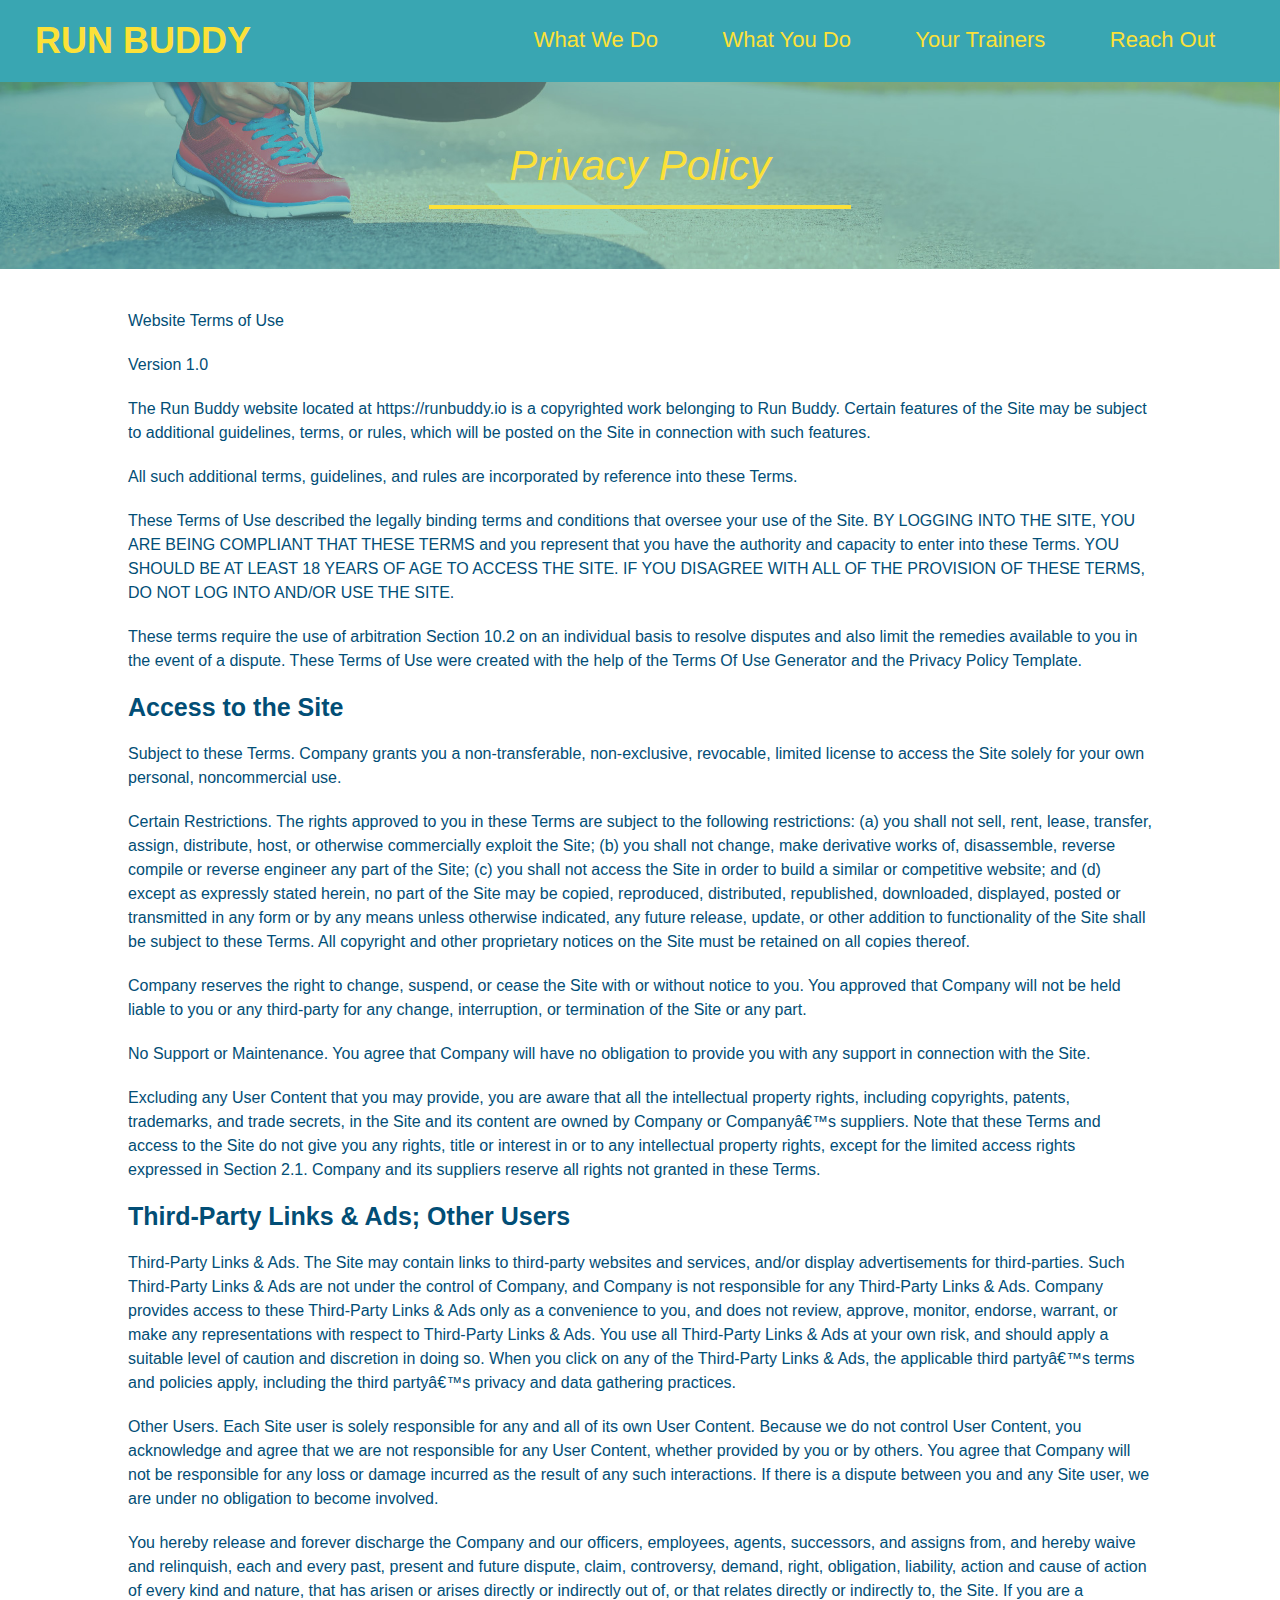
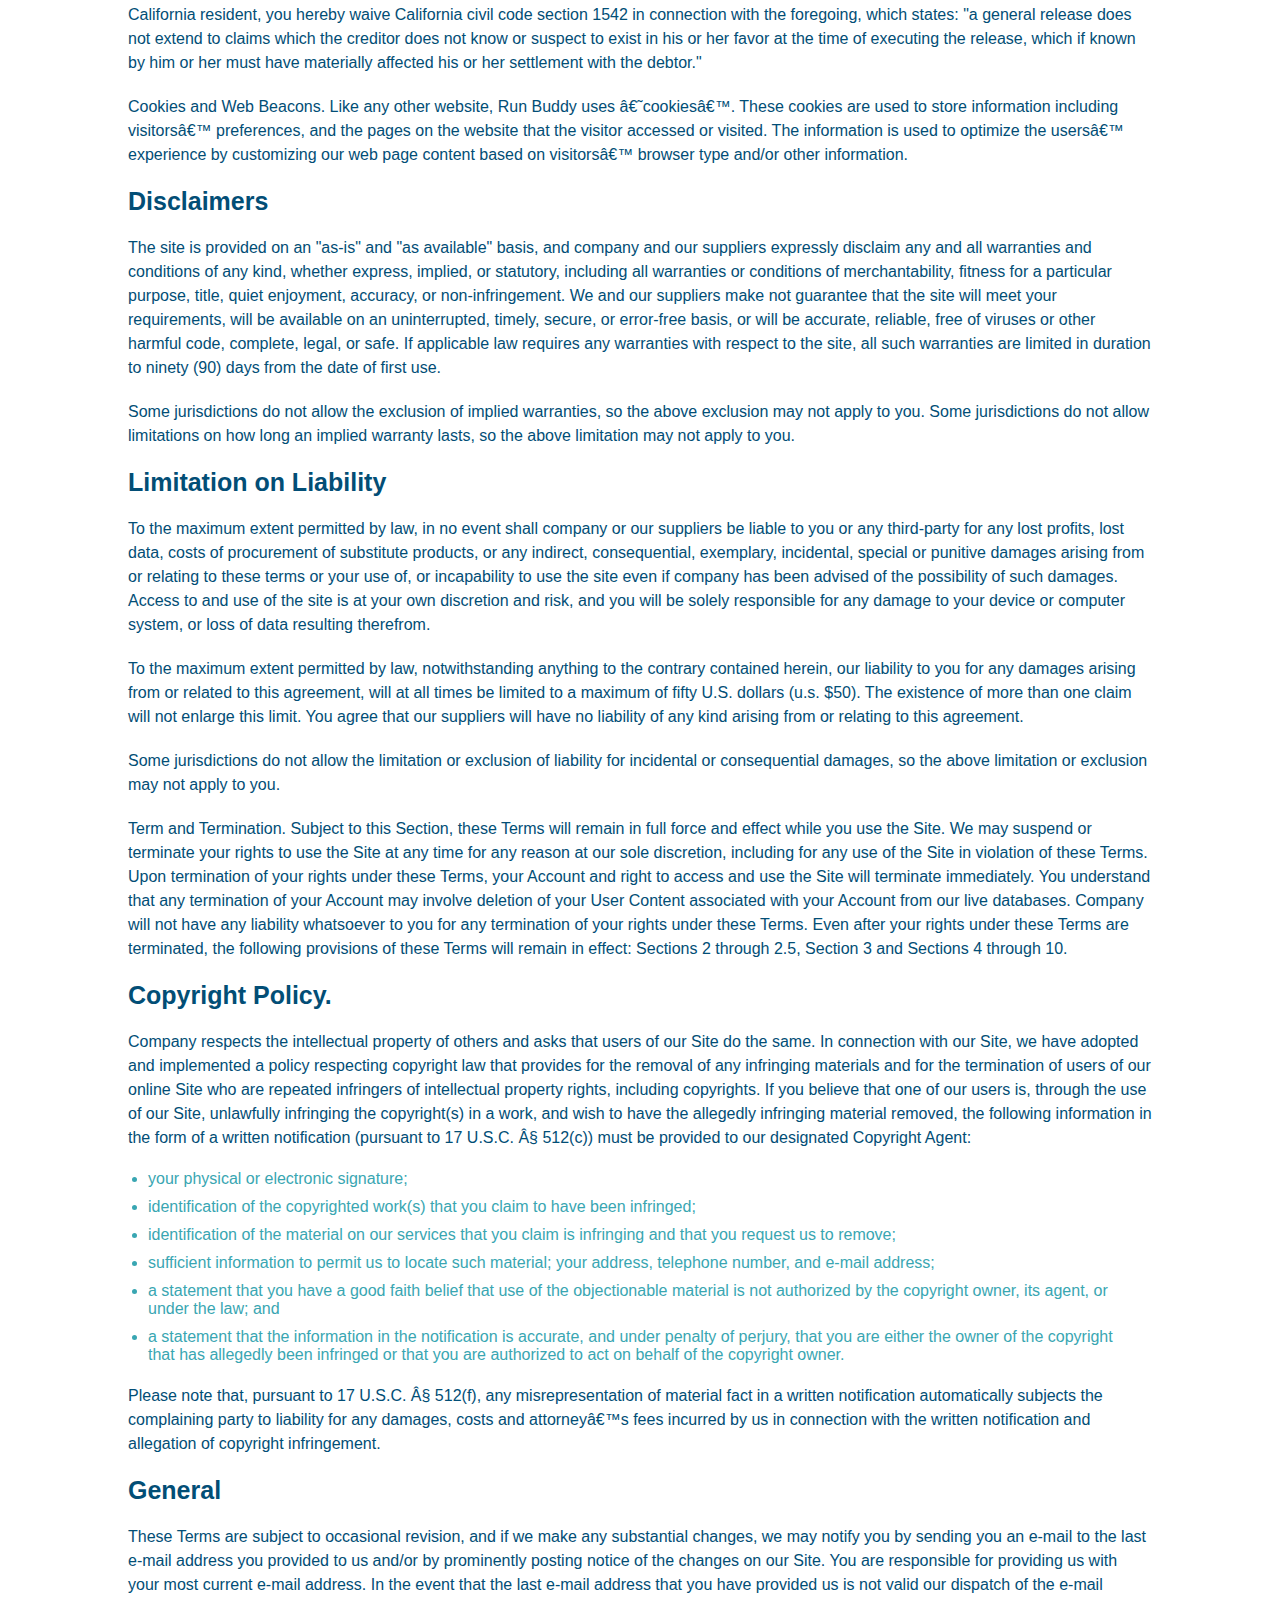
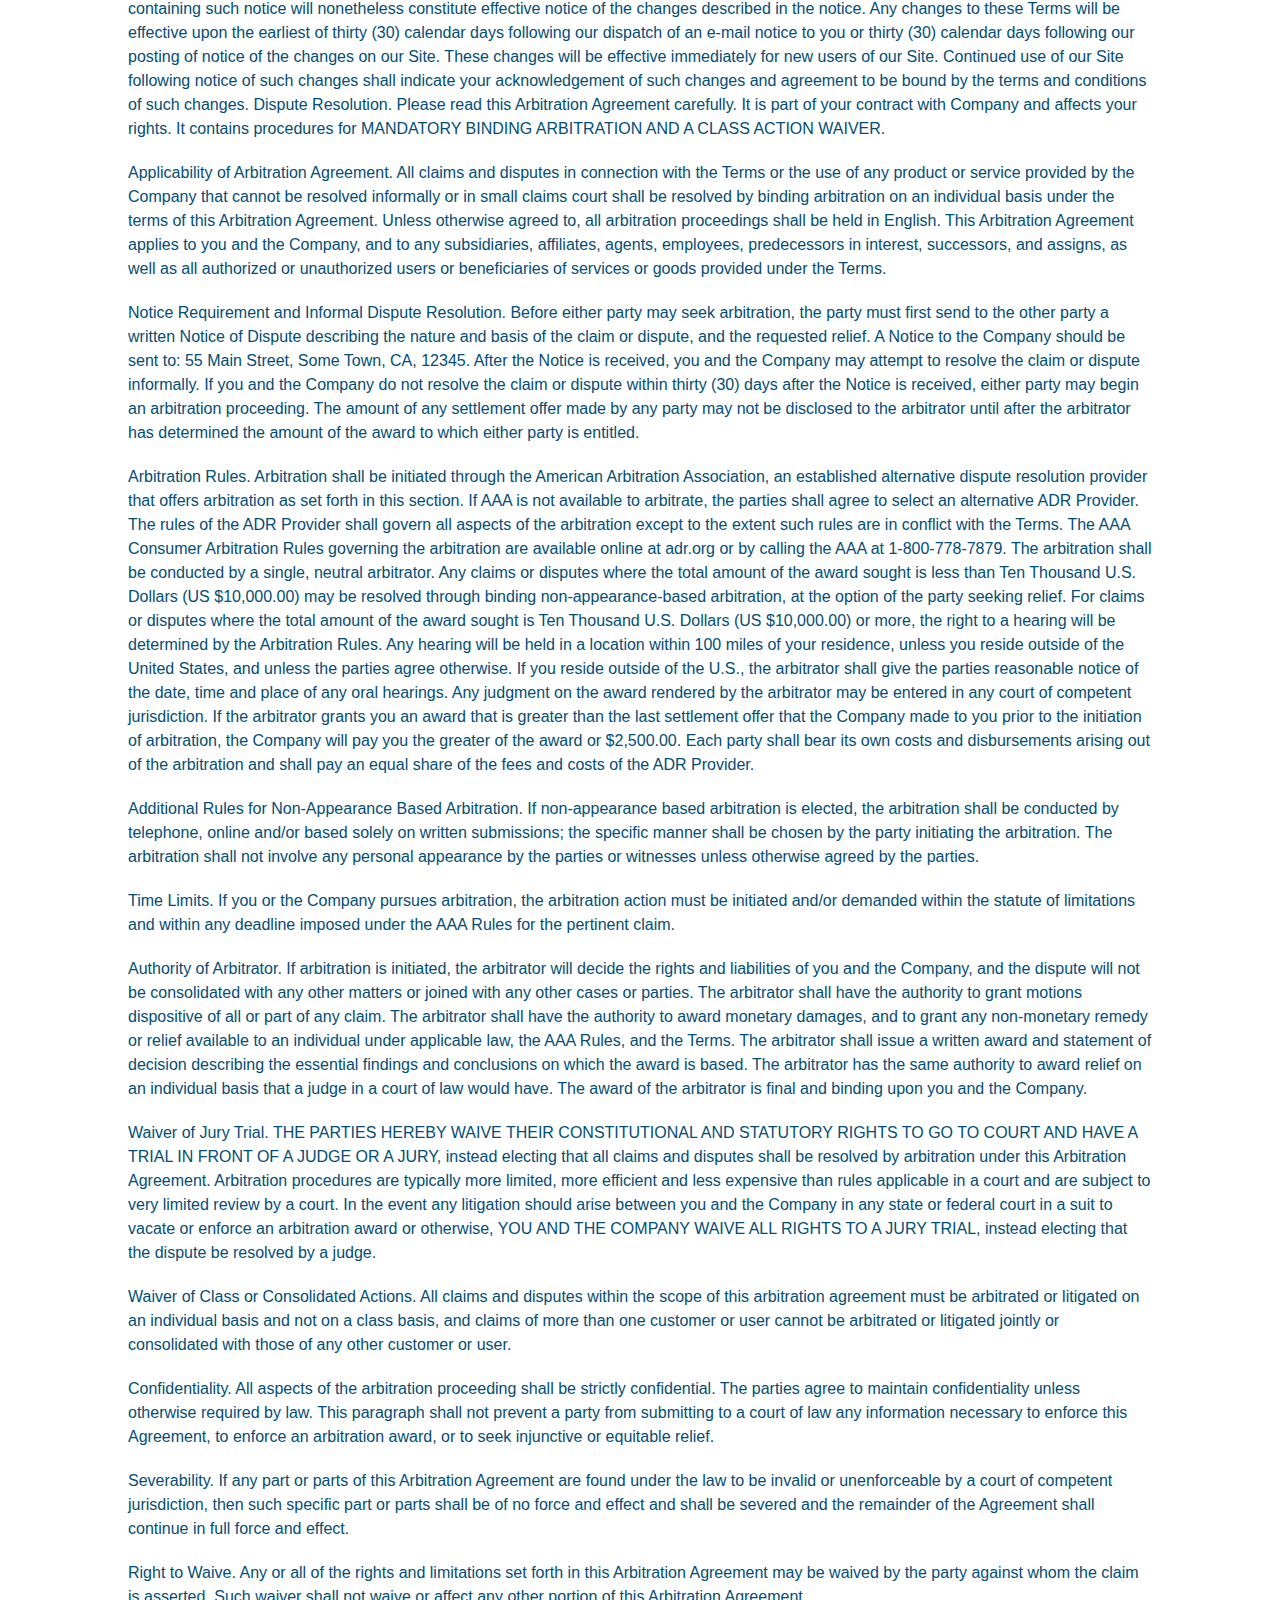
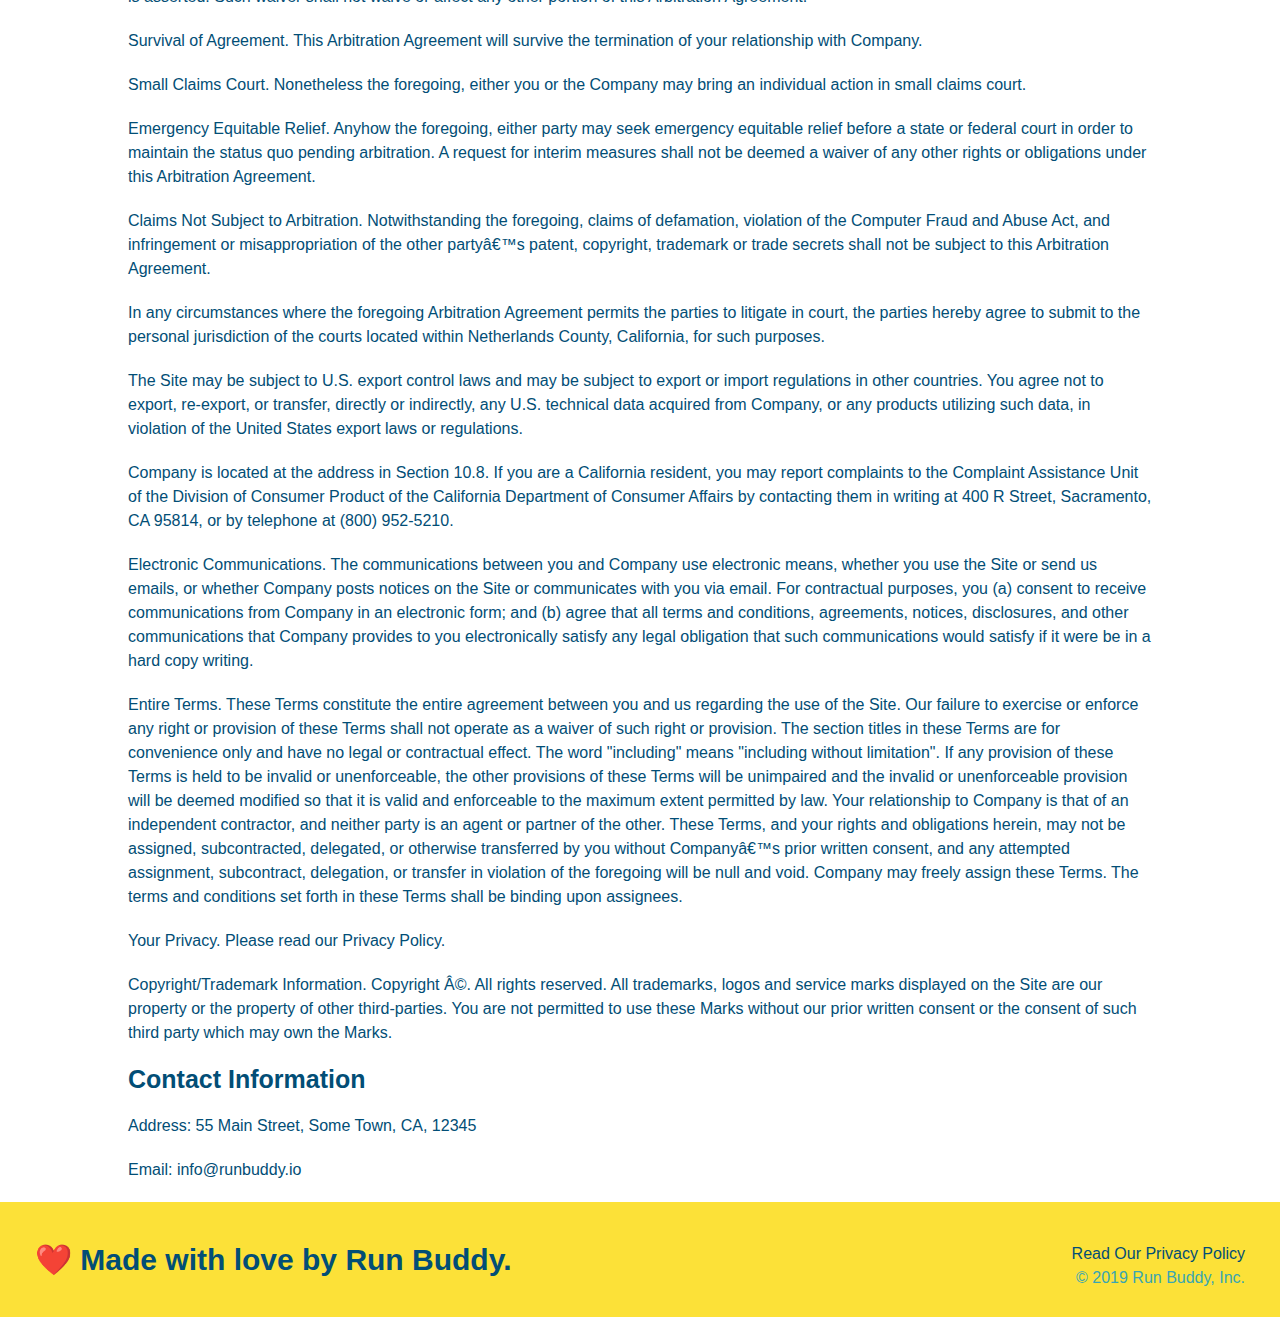
==== privacy-policy.html @ 3fa1c4a3 "added privacy policy page" ====
<!DOCTYPE html>
<html lang="en">
    <head>
        <meta charset="UTF-8"/>
        <title>Privacy Policy - Run Buddy</title>
        <link rel="stylesheet" href="./assets/css/style.css"/>
        <link rel="stylesheet" href="./assets/css/secondary-styles.css"/>
    </head>
    <body>
        <header>
            <h1>
                <a href="/">RUN BUDDY</a>
            </h1>
            <nav>
                <ul>
                    <li>
                        <a href="/.index.html#what-we-do">What We Do</a>
                    </li>
                    <li>
                        <a href="/.index.html#what-you-do">What You Do</a>
                    </li>
                    <li>
                        <a href="/.index.html#your-trainers">Your Trainers</a>
                    </li>
                    <li>
                        <a href="/.index.html#reach-out">Reach Out</a>
                    </li>
                </ul>
            </nav>
        </header>
        <section class="hero">
            <h2 class="page-title">
                Privacy Policy
            </h2>
        </section>
        <article class="secondary-content">
            <p>
                Website Terms of Use
              </p>
        
              <p>
                Version 1.0
              </p>
        
              <p>
                The Run Buddy website located at https://runbuddy.io is a copyrighted work belonging to Run Buddy. Certain
                features of the Site may be subject to additional guidelines, terms, or rules, which will be posted on the Site
                in connection with such features.
              </p>
        
              <p>
                All such additional terms, guidelines, and rules are incorporated by reference into these Terms.
              </p>
        
              <p>
                These Terms of Use described the legally binding terms and conditions that oversee your use of the Site. BY
                LOGGING INTO THE SITE, YOU ARE BEING COMPLIANT THAT THESE TERMS and you represent that you have the authority
                and capacity to enter into these Terms. YOU SHOULD BE AT LEAST 18 YEARS OF AGE TO ACCESS THE SITE. IF YOU
                DISAGREE WITH ALL OF THE PROVISION OF THESE TERMS, DO NOT LOG INTO AND/OR USE THE SITE.
              </p>
        
              <p>
                These terms require the use of arbitration Section 10.2 on an individual basis to resolve disputes and also
                limit the remedies available to you in the event of a dispute. These Terms of Use were created with the help of
                the Terms Of Use Generator and the Privacy Policy Template.
              </p>
        
              <h3>
                Access to the Site
              </h3>
        
              <p>
                Subject to these Terms. Company grants you a non-transferable, non-exclusive, revocable, limited license to
                access the Site solely for your own personal, noncommercial use.
              </p>
        
              <p>
                Certain Restrictions. The rights approved to you in these Terms are subject to the following restrictions: (a)
                you shall not sell, rent, lease, transfer, assign, distribute, host, or otherwise commercially exploit the Site;
                (b) you shall not change, make derivative works of, disassemble, reverse compile or reverse engineer any part of
                the Site; (c) you shall not access the Site in order to build a similar or competitive website; and (d) except
                as expressly stated herein, no part of the Site may be copied, reproduced, distributed, republished, downloaded,
                displayed, posted or transmitted in any form or by any means unless otherwise indicated, any future release,
                update, or other addition to functionality of the Site shall be subject to these Terms. All copyright and other
                proprietary notices on the Site must be retained on all copies thereof.
              </p>
        
              <p>
                Company reserves the right to change, suspend, or cease the Site with or without notice to you. You approved
                that Company will not be held liable to you or any third-party for any change, interruption, or termination of
                the Site or any part.
              </p>
        
              <p>
                No Support or Maintenance. You agree that Company will have no obligation to provide you with any support in
                connection with the Site.
              </p>
        
              <p>
                Excluding any User Content that you may provide, you are aware that all the intellectual property rights,
                including copyrights, patents, trademarks, and trade secrets, in the Site and its content are owned by Company
                or Companyâ€™s suppliers. Note that these Terms and access to the Site do not give you any rights, title or
                interest in or to any intellectual property rights, except for the limited access rights expressed in Section
                2.1. Company and its suppliers reserve all rights not granted in these Terms.
              </p>
        
              <h3>
                Third-Party Links & Ads; Other Users
              </h3>
        
              <p>
                Third-Party Links & Ads. The Site may contain links to third-party websites and services, and/or display
                advertisements for third-parties. Such Third-Party Links & Ads are not under the control of Company, and Company
                is not responsible for any Third-Party Links & Ads. Company provides access to these Third-Party Links & Ads
                only as a convenience to you, and does not review, approve, monitor, endorse, warrant, or make any
                representations with respect to Third-Party Links & Ads. You use all Third-Party Links & Ads at your own risk,
                and should apply a suitable level of caution and discretion in doing so. When you click on any of the
                Third-Party Links & Ads, the applicable third partyâ€™s terms and policies apply, including the third partyâ€™s
                privacy and data gathering practices.
              </p>
        
              <p>
                Other Users. Each Site user is solely responsible for any and all of its own User Content. Because we do not
                control User Content, you acknowledge and agree that we are not responsible for any User Content, whether
                provided by you or by others. You agree that Company will not be responsible for any loss or damage incurred as
                the result of any such interactions. If there is a dispute between you and any Site user, we are under no
                obligation to become involved.
              </p>
        
              <p>
                You hereby release and forever discharge the Company and our officers, employees, agents, successors, and
                assigns from, and hereby waive and relinquish, each and every past, present and future dispute, claim,
                controversy, demand, right, obligation, liability, action and cause of action of every kind and nature, that has
                arisen or arises directly or indirectly out of, or that relates directly or indirectly to, the Site. If you are
                a California resident, you hereby waive California civil code section 1542 in connection with the foregoing,
                which states: "a general release does not extend to claims which the creditor does not know or suspect to exist
                in his or her favor at the time of executing the release, which if known by him or her must have materially
                affected his or her settlement with the debtor."
              </p>
        
              <p>
                Cookies and Web Beacons. Like any other website, Run Buddy uses â€˜cookiesâ€™. These cookies are used to store
                information including visitorsâ€™ preferences, and the pages on the website that the visitor accessed or visited.
                The information is used to optimize the usersâ€™ experience by customizing our web page content based on visitorsâ€™
                browser type and/or other information.
              </p>
        
              <h3>
                Disclaimers
              </h3>
        
              <p>
                The site is provided on an "as-is" and "as available" basis, and company and our suppliers expressly disclaim
                any and all warranties and conditions of any kind, whether express, implied, or statutory, including all
                warranties or conditions of merchantability, fitness for a particular purpose, title, quiet enjoyment, accuracy,
                or non-infringement. We and our suppliers make not guarantee that the site will meet your requirements, will be
                available on an uninterrupted, timely, secure, or error-free basis, or will be accurate, reliable, free of
                viruses or other harmful code, complete, legal, or safe. If applicable law requires any warranties with respect
                to the site, all such warranties are limited in duration to ninety (90) days from the date of first use.
              </p>
        
              <p>
                Some jurisdictions do not allow the exclusion of implied warranties, so the above exclusion may not apply to
                you. Some jurisdictions do not allow limitations on how long an implied warranty lasts, so the above limitation
                may not apply to you.
              </p>
        
              <h3>
                Limitation on Liability
              </h3>
        
              <p>
                To the maximum extent permitted by law, in no event shall company or our suppliers be liable to you or any
                third-party for any lost profits, lost data, costs of procurement of substitute products, or any indirect,
                consequential, exemplary, incidental, special or punitive damages arising from or relating to these terms or
                your use of, or incapability to use the site even if company has been advised of the possibility of such
                damages. Access to and use of the site is at your own discretion and risk, and you will be solely responsible
                for any damage to your device or computer system, or loss of data resulting therefrom.
              </p>
        
              <p>
                To the maximum extent permitted by law, notwithstanding anything to the contrary contained herein, our liability
                to you for any damages arising from or related to this agreement, will at all times be limited to a maximum of
                fifty U.S. dollars (u.s. $50). The existence of more than one claim will not enlarge this limit. You agree that
                our suppliers will have no liability of any kind arising from or relating to this agreement.
              </p>
        
              <p>
                Some jurisdictions do not allow the limitation or exclusion of liability for incidental or consequential
                damages, so the above limitation or exclusion may not apply to you.
              </p>
        
              <p>
                Term and Termination. Subject to this Section, these Terms will remain in full force and effect while you use
                the Site. We may suspend or terminate your rights to use the Site at any time for any reason at our sole
                discretion, including for any use of the Site in violation of these Terms. Upon termination of your rights under
                these Terms, your Account and right to access and use the Site will terminate immediately. You understand that
                any termination of your Account may involve deletion of your User Content associated with your Account from our
                live databases. Company will not have any liability whatsoever to you for any termination of your rights under
                these Terms. Even after your rights under these Terms are terminated, the following provisions of these Terms
                will remain in effect: Sections 2 through 2.5, Section 3 and Sections 4 through 10.
              </p>
        
              <h3>
                Copyright Policy.
              </h3>
        
              <p>
                Company respects the intellectual property of others and asks that users of our Site do the same. In connection
                with our Site, we have adopted and implemented a policy respecting copyright law that provides for the removal
                of any infringing materials and for the termination of users of our online Site who are repeated infringers of
                intellectual property rights, including copyrights. If you believe that one of our users is, through the use of
                our Site, unlawfully infringing the copyright(s) in a work, and wish to have the allegedly infringing material
                removed, the following information in the form of a written notification (pursuant to 17 U.S.C. Â§ 512(c)) must
                be provided to our designated Copyright Agent:
              </p>
        
              <ul>
                <li>
                  your physical or electronic signature;
                </li>
                <li>
                  identification of the copyrighted work(s) that you claim to have been infringed;
                </li>
                <li>
                  identification of the material on our services that you claim is infringing and that you request us to remove;
                </li>
                <li>
                  sufficient information to permit us to locate such material; your address, telephone number, and e-mail
                  address;
                </li>
                <li>
                  a statement that you have a good faith belief that use of the objectionable material is not authorized by the
                  copyright owner, its agent, or under the law; and
                </li>
                <li>
                  a statement that the information in the notification is accurate, and under penalty of perjury, that you are
                  either the owner of the copyright that has allegedly been infringed or that you are authorized to act on
                  behalf of the copyright owner.
                </li>
              </ul>
        
              <p>
                Please note that, pursuant to 17 U.S.C. Â§ 512(f), any misrepresentation of material fact in a written
                notification automatically subjects the complaining party to liability for any damages, costs and attorneyâ€™s
                fees incurred by us in connection with the written notification and allegation of copyright infringement.
              </p>
        
              <h3>
                General
              </h3>
        
              <p>
                These Terms are subject to occasional revision, and if we make any substantial changes, we may notify you by
                sending you an e-mail to the last e-mail address you provided to us and/or by prominently posting notice of the
                changes on our Site. You are responsible for providing us with your most current e-mail address. In the event
                that the last e-mail address that you have provided us is not valid our dispatch of the e-mail containing such
                notice will nonetheless constitute effective notice of the changes described in the notice. Any changes to these
                Terms will be effective upon the earliest of thirty (30) calendar days following our dispatch of an e-mail
                notice to you or thirty (30) calendar days following our posting of notice of the changes on our Site. These
                changes will be effective immediately for new users of our Site. Continued use of our Site following notice of
                such changes shall indicate your acknowledgement of such changes and agreement to be bound by the terms and
                conditions of such changes. Dispute Resolution. Please read this Arbitration Agreement carefully. It is part of
                your contract with Company and affects your rights. It contains procedures for MANDATORY BINDING ARBITRATION AND
                A CLASS ACTION WAIVER.
              </p>
        
              <p>
                Applicability of Arbitration Agreement. All claims and disputes in connection with the Terms or the use of any
                product or service provided by the Company that cannot be resolved informally or in small claims court shall be
                resolved by binding arbitration on an individual basis under the terms of this Arbitration Agreement. Unless
                otherwise agreed to, all arbitration proceedings shall be held in English. This Arbitration Agreement applies to
                you and the Company, and to any subsidiaries, affiliates, agents, employees, predecessors in interest,
                successors, and assigns, as well as all authorized or unauthorized users or beneficiaries of services or goods
                provided under the Terms.
              </p>
        
              <p>
                Notice Requirement and Informal Dispute Resolution. Before either party may seek arbitration, the party must
                first send to the other party a written Notice of Dispute describing the nature and basis of the claim or
                dispute, and the requested relief. A Notice to the Company should be sent to: 55 Main Street, Some Town, CA,
                12345. After the Notice is received, you and the Company may attempt to resolve the claim or dispute informally.
                If you and the Company do not resolve the claim or dispute within thirty (30) days after the Notice is received,
                either party may begin an arbitration proceeding. The amount of any settlement offer made by any party may not
                be disclosed to the arbitrator until after the arbitrator has determined the amount of the award to which either
                party is entitled.
              </p>
        
              <p>
                Arbitration Rules. Arbitration shall be initiated through the American Arbitration Association, an established
                alternative dispute resolution provider that offers arbitration as set forth in this section. If AAA is not
                available to arbitrate, the parties shall agree to select an alternative ADR Provider. The rules of the ADR
                Provider shall govern all aspects of the arbitration except to the extent such rules are in conflict with the
                Terms. The AAA Consumer Arbitration Rules governing the arbitration are available online at adr.org or by
                calling the AAA at 1-800-778-7879. The arbitration shall be conducted by a single, neutral arbitrator. Any
                claims or disputes where the total amount of the award sought is less than Ten Thousand U.S. Dollars (US
                $10,000.00) may be resolved through binding non-appearance-based arbitration, at the option of the party seeking
                relief. For claims or disputes where the total amount of the award sought is Ten Thousand U.S. Dollars (US
                $10,000.00) or more, the right to a hearing will be determined by the Arbitration Rules. Any hearing will be
                held in a location within 100 miles of your residence, unless you reside outside of the United States, and
                unless the parties agree otherwise. If you reside outside of the U.S., the arbitrator shall give the parties
                reasonable notice of the date, time and place of any oral hearings. Any judgment on the award rendered by the
                arbitrator may be entered in any court of competent jurisdiction. If the arbitrator grants you an award that is
                greater than the last settlement offer that the Company made to you prior to the initiation of arbitration, the
                Company will pay you the greater of the award or $2,500.00. Each party shall bear its own costs and
                disbursements arising out of the arbitration and shall pay an equal share of the fees and costs of the ADR
                Provider.
              </p>
        
              <p>
                Additional Rules for Non-Appearance Based Arbitration. If non-appearance based arbitration is elected, the
                arbitration shall be conducted by telephone, online and/or based solely on written submissions; the specific
                manner shall be chosen by the party initiating the arbitration. The arbitration shall not involve any personal
                appearance by the parties or witnesses unless otherwise agreed by the parties.
              </p>
        
              <p>
                Time Limits. If you or the Company pursues arbitration, the arbitration action must be initiated and/or demanded
                within the statute of limitations and within any deadline imposed under the AAA Rules for the pertinent claim.
              </p>
        
              <p>
                Authority of Arbitrator. If arbitration is initiated, the arbitrator will decide the rights and liabilities of
                you and the Company, and the dispute will not be consolidated with any other matters or joined with any other
                cases or parties. The arbitrator shall have the authority to grant motions dispositive of all or part of any
                claim. The arbitrator shall have the authority to award monetary damages, and to grant any non-monetary remedy
                or relief available to an individual under applicable law, the AAA Rules, and the Terms. The arbitrator shall
                issue a written award and statement of decision describing the essential findings and conclusions on which the
                award is based. The arbitrator has the same authority to award relief on an individual basis that a judge in a
                court of law would have. The award of the arbitrator is final and binding upon you and the Company.
              </p>
        
              <p>
                Waiver of Jury Trial. THE PARTIES HEREBY WAIVE THEIR CONSTITUTIONAL AND STATUTORY RIGHTS TO GO TO COURT AND HAVE
                A TRIAL IN FRONT OF A JUDGE OR A JURY, instead electing that all claims and disputes shall be resolved by
                arbitration under this Arbitration Agreement. Arbitration procedures are typically more limited, more efficient
                and less expensive than rules applicable in a court and are subject to very limited review by a court. In the
                event any litigation should arise between you and the Company in any state or federal court in a suit to vacate
                or enforce an arbitration award or otherwise, YOU AND THE COMPANY WAIVE ALL RIGHTS TO A JURY TRIAL, instead
                electing that the dispute be resolved by a judge.
              </p>
        
              <p>
                Waiver of Class or Consolidated Actions. All claims and disputes within the scope of this arbitration agreement
                must be arbitrated or litigated on an individual basis and not on a class basis, and claims of more than one
                customer or user cannot be arbitrated or litigated jointly or consolidated with those of any other customer or
                user.
              </p>
        
              <p>
                Confidentiality. All aspects of the arbitration proceeding shall be strictly confidential. The parties agree to
                maintain confidentiality unless otherwise required by law. This paragraph shall not prevent a party from
                submitting to a court of law any information necessary to enforce this Agreement, to enforce an arbitration
                award, or to seek injunctive or equitable relief.
              </p>
        
              <p>
                Severability. If any part or parts of this Arbitration Agreement are found under the law to be invalid or
                unenforceable by a court of competent jurisdiction, then such specific part or parts shall be of no force and
                effect and shall be severed and the remainder of the Agreement shall continue in full force and effect.
              </p>
        
              <p>
                Right to Waive. Any or all of the rights and limitations set forth in this Arbitration Agreement may be waived
                by the party against whom the claim is asserted. Such waiver shall not waive or affect any other portion of this
                Arbitration Agreement.
              </p>
        
              <p>
                Survival of Agreement. This Arbitration Agreement will survive the termination of your relationship with
                Company.
              </p>
        
              <p>
                Small Claims Court. Nonetheless the foregoing, either you or the Company may bring an individual action in small
                claims court.
              </p>
        
              <p>
                Emergency Equitable Relief. Anyhow the foregoing, either party may seek emergency equitable relief before a
                state or federal court in order to maintain the status quo pending arbitration. A request for interim measures
                shall not be deemed a waiver of any other rights or obligations under this Arbitration Agreement.
              </p>
        
              <p>
                Claims Not Subject to Arbitration. Notwithstanding the foregoing, claims of defamation, violation of the
                Computer Fraud and Abuse Act, and infringement or misappropriation of the other partyâ€™s patent, copyright,
                trademark or trade secrets shall not be subject to this Arbitration Agreement.
              </p>
        
              <p>
                In any circumstances where the foregoing Arbitration Agreement permits the parties to litigate in court, the
                parties hereby agree to submit to the personal jurisdiction of the courts located within Netherlands County,
                California, for such purposes.
              </p>
        
              <p>
                The Site may be subject to U.S. export control laws and may be subject to export or import regulations in other
                countries. You agree not to export, re-export, or transfer, directly or indirectly, any U.S. technical data
                acquired from Company, or any products utilizing such data, in violation of the United States export laws or
                regulations.
              </p>
        
              <p>
                Company is located at the address in Section 10.8. If you are a California resident, you may report complaints
                to the Complaint Assistance Unit of the Division of Consumer Product of the California Department of Consumer
                Affairs by contacting them in writing at 400 R Street, Sacramento, CA 95814, or by telephone at (800) 952-5210.
              </p>
        
              <p>
                Electronic Communications. The communications between you and Company use electronic means, whether you use the
                Site or send us emails, or whether Company posts notices on the Site or communicates with you via email. For
                contractual purposes, you (a) consent to receive communications from Company in an electronic form; and (b)
                agree that all terms and conditions, agreements, notices, disclosures, and other communications that Company
                provides to you electronically satisfy any legal obligation that such communications would satisfy if it were be
                in a hard copy writing.
              </p>
        
              <p>
                Entire Terms. These Terms constitute the entire agreement between you and us regarding the use of the Site. Our
                failure to exercise or enforce any right or provision of these Terms shall not operate as a waiver of such right
                or provision. The section titles in these Terms are for convenience only and have no legal or contractual
                effect. The word "including" means "including without limitation". If any provision of these Terms is held to be
                invalid or unenforceable, the other provisions of these Terms will be unimpaired and the invalid or
                unenforceable provision will be deemed modified so that it is valid and enforceable to the maximum extent
                permitted by law. Your relationship to Company is that of an independent contractor, and neither party is an
                agent or partner of the other. These Terms, and your rights and obligations herein, may not be assigned,
                subcontracted, delegated, or otherwise transferred by you without Companyâ€™s prior written consent, and any
                attempted assignment, subcontract, delegation, or transfer in violation of the foregoing will be null and void.
                Company may freely assign these Terms. The terms and conditions set forth in these Terms shall be binding upon
                assignees.
              </p>
        
              <p>
                Your Privacy. Please read our Privacy Policy.
              </p>
        
              <p>
                Copyright/Trademark Information. Copyright Â©. All rights reserved. All trademarks, logos and service marks
                displayed on the Site are our property or the property of other third-parties. You are not permitted to use
                these Marks without our prior written consent or the consent of such third party which may own the Marks.
              </p>
        
              <h3>
                Contact Information
              </h3>
        
              <p>
                Address: 55 Main Street, Some Town, CA, 12345
              </p>
        
              <p>
                Email: info@runbuddy.io
              </p>
        
        </article>
        <footer>
            <h2>❤️ Made with love by Run Buddy.</h2>
            <div>
                <a>Read Our Privacy Policy</a><br/>
                &copy; 2019 Run Buddy, Inc.
            </div>
        </footer>
    </body>
</html>
---- assets/css/style.css ----
* {
    margin: 0;
    padding: 0;
    box-sizing: border-box;
}

body {
    color: #39a6b2;
    font-family: Helvetica, Arial, sans-serif;
}

/* header */
header {
    padding: 20px 35px;
    background-color: #39a6b2;
}

header h1 {
    font-weight: bold;
    font-size: 36px;
    color: #fce138;
    margin: 0;
    display: inline;
}

header a {
    text-decoration: none;
    color: #fce138;
}

header nav {
    float: right;
    margin: 7px 0;
}

header nav ul li {
    display: inline;
}

header nav ul li a {
    margin: 0 30px;
    font-weight: lighter;
    font-size: 22px;
}
/* end of header */


/* footer */
footer {
    background-color: #fce138;
    width: 100%;
    padding: 40px 35px;
}

footer h2 {
    display: inline;
    color: #024e76;
    font-size: 30px;
    margin: 0;
}

footer div {
    float: right;
    line-height: 1.5;
    text-align: right;
}

footer a {
    color: #024e76;
}
/* end of footer */


/* hero */
.hero {
    background-image: url("../images/hero-bg.jpg");
    height: 600px;
    background-size: cover;
    background-position: center;
    position: relative;
}

.hero-form {
    color: #024e76;
    background-color: #fce138;
    padding: 20px;
    width: 500px;
    border: solid 3px #024e76;
    position: absolute;
    bottom: 120px;
    right: 140px;
}

.hero-form h3 {
    margin: 0;
    font-size: 24px;
}

.hero-form p {
    margin: 5px 0 15px 0;
}

.hero-form label {
    margin: 0 5px;
}

.hero-form button {
    color: #fce138;
    background-color: #024e76;
    border: none;
    padding: 10px 20px;
    font-size: 16px;
}

.form-input {
    border: 1px solid #024e76;
    display: block;
    padding: 7px 15px;
    font-size: 16px;
    color: #024e76;
    width: 100%;
    margin-bottom: 15px;
}
/* end of hero */


/* what we do/what you do */ 
.intro {
    text-align: center;
}

.intro p {
    line-height: 1.7;
    color: #39a6b2;
    width: 80%;
    font-size: 20px;
    margin: 0 auto;
}

.steps {
    text-align: center;
    background: #fce138;
}

.steps div {
    margin-bottom: 80px;
}

.steps img {
    width: 15%;
    margin: 10px 0;
}

.steps h3 {
    color: #024e76;
    font-size: 46px;
    margin-top: 10px;
}

.steps p {
    color: #39a6b2;
    font-size: 23px;
}

.steps span {
    font-size: 38px;
}

.section-title {
    font-size: 55px;
    color: #024e76;
    margin-bottom: 35px;
    padding: 0px 100px 20px 100px;
    display: inline-block;
    border-bottom: 3px solid;
}

.primary-border {
    border-color: #fce138;
}

.secondary-border {
    border-color: #39a6b2;
}
/* end of what we do/what you do */


/* trainers */
.trainers {
    text-align: center;
}

.trainer {
    width: 900px;
    margin: 0 auto 30px auto;
    background: #024e76;
    color: #fce138;
    overflow: auto;
}

.trainer img {
    width: 35%;
    float: left;
}

.trainer-bio {
    padding: 35px;
    float: left;
    width: 65%;
}

.text-left {
    text-align: left;
}

.text-right {
    text-align: right;
}

.trainer-bio h3 {
    font-size: 32px;
    margin-bottom: 8px;
}

.trainer-bio h4 {
    font-weight: lighter;
    font-size: 26px;
    margin-bottom: 25px;
}

.trainer-bio p {
    font-size: 17px;
    line-height: 1.3;
}
/* trainers end */


/* reach out */
.contact {
    text-align: center;
    background: #024e76;
}

.contact h2 {
    color: #fce138;
}

.contact-info iframe {
    width: 400px;
    height: 400px;
}

.contact-info div {
    width: 410px;
    display: inline-block;
    vertical-align: top;
    text-align: left;
    margin: 30px 0 0 60px;
    color: white;
}

.contact-info h3 {
    color: #fce138;
    font-size: 32px;
}

.contact-info p, .contact-info address {
    margin: 20px 0;
    line-height: 1.5;
    font-size: 20px;
    font-style: normal;
}

.contact-info a {
    color: #fce138;
}
section {
    padding: 60px;
}
---- assets/css/secondary-styles.css ----
.hero {
    background-position: bottom;
    height: auto;
    text-align: center;
    margin-bottom: 40px;
}

.page-title {
    color: #fce138;
    display: inline-block;
    border-bottom: 4px solid #fce138;
    padding: 0 80px 15px 80px;
    font-weight: normal;
    font-size: 42px;
    font-style: italic;
}

.secondary-content {
    width: 80%;
    margin: auto;
    color: #024e76;

}

.secondary-content h3 {
    font-size: 25px;
    margin: 20px 0;
}

.secondary-content p {
    font-size: 16px;
    line-height: 1.5;
    margin: 20px 0;
}

.secondary-content ul {
    margin: 15px 20px;
}

.secondary-content ul li {
    color: #39a6b2;
    margin: 10px 0;
}
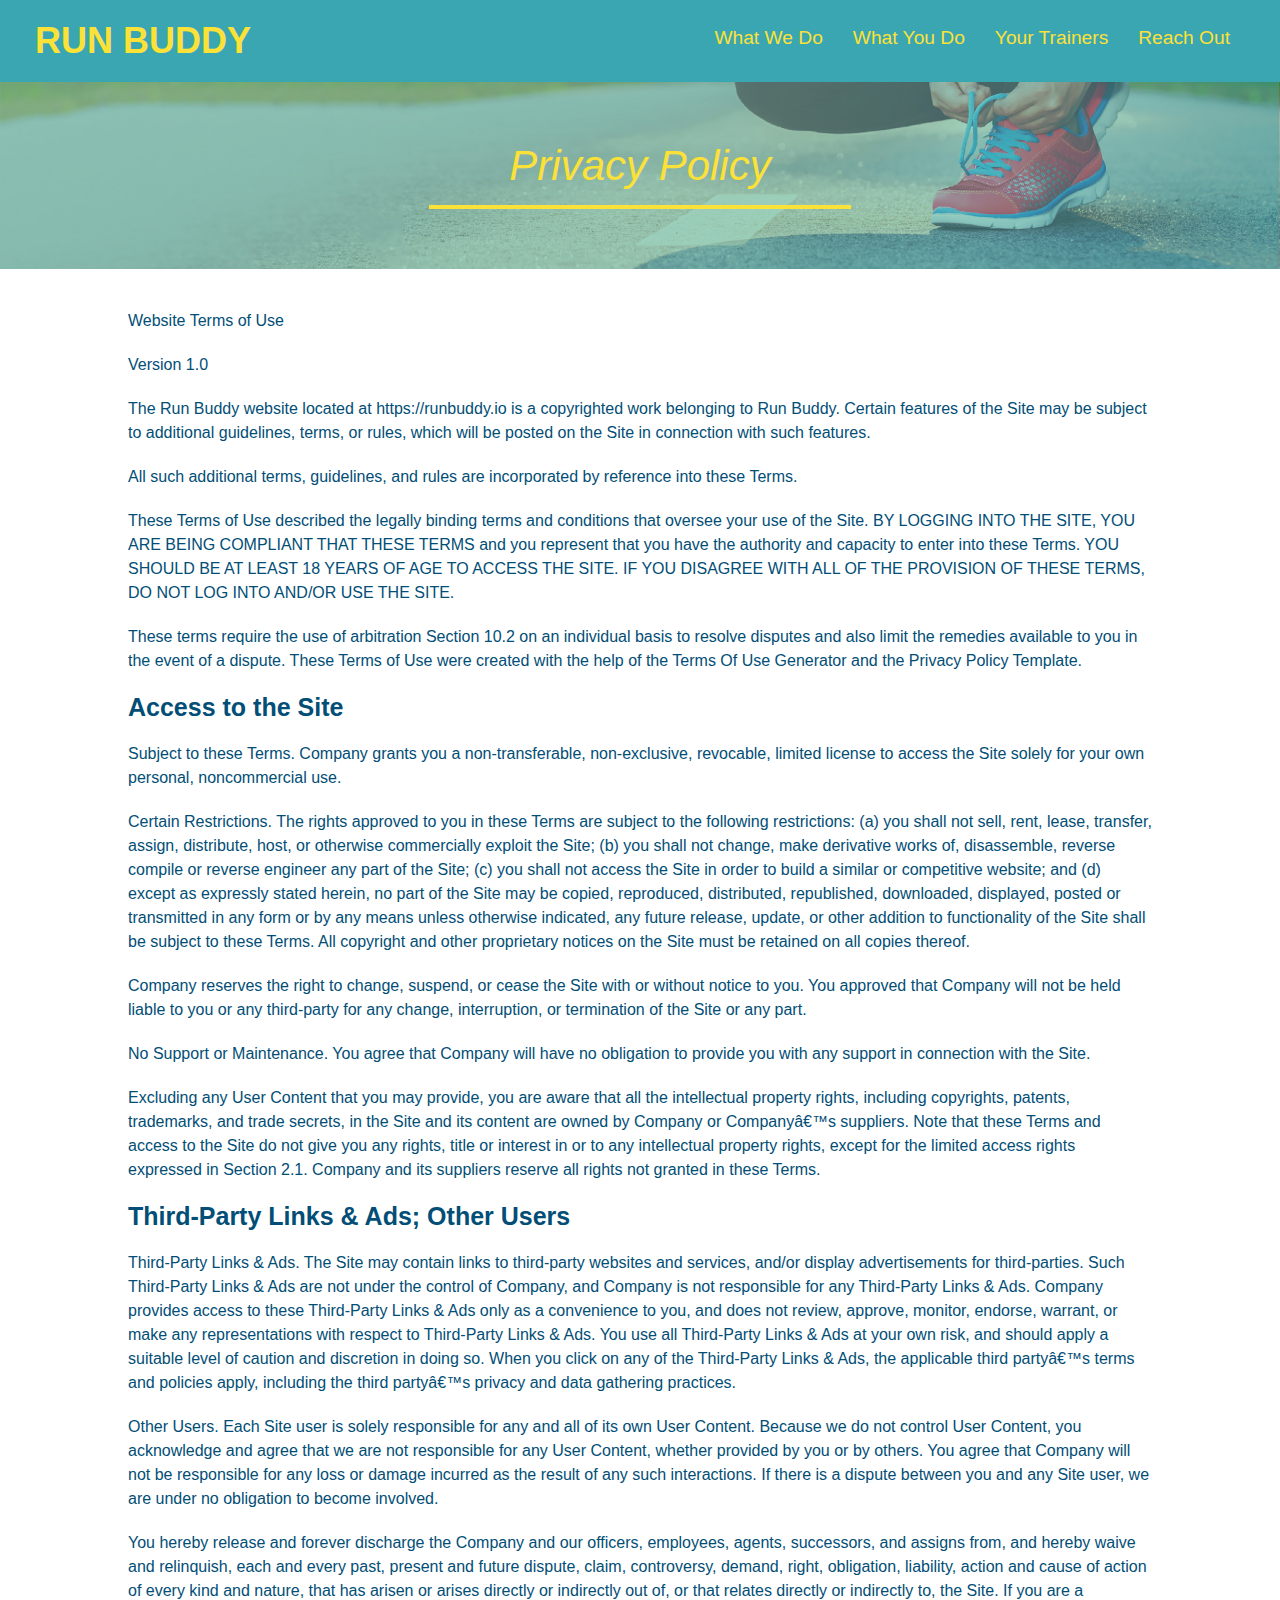
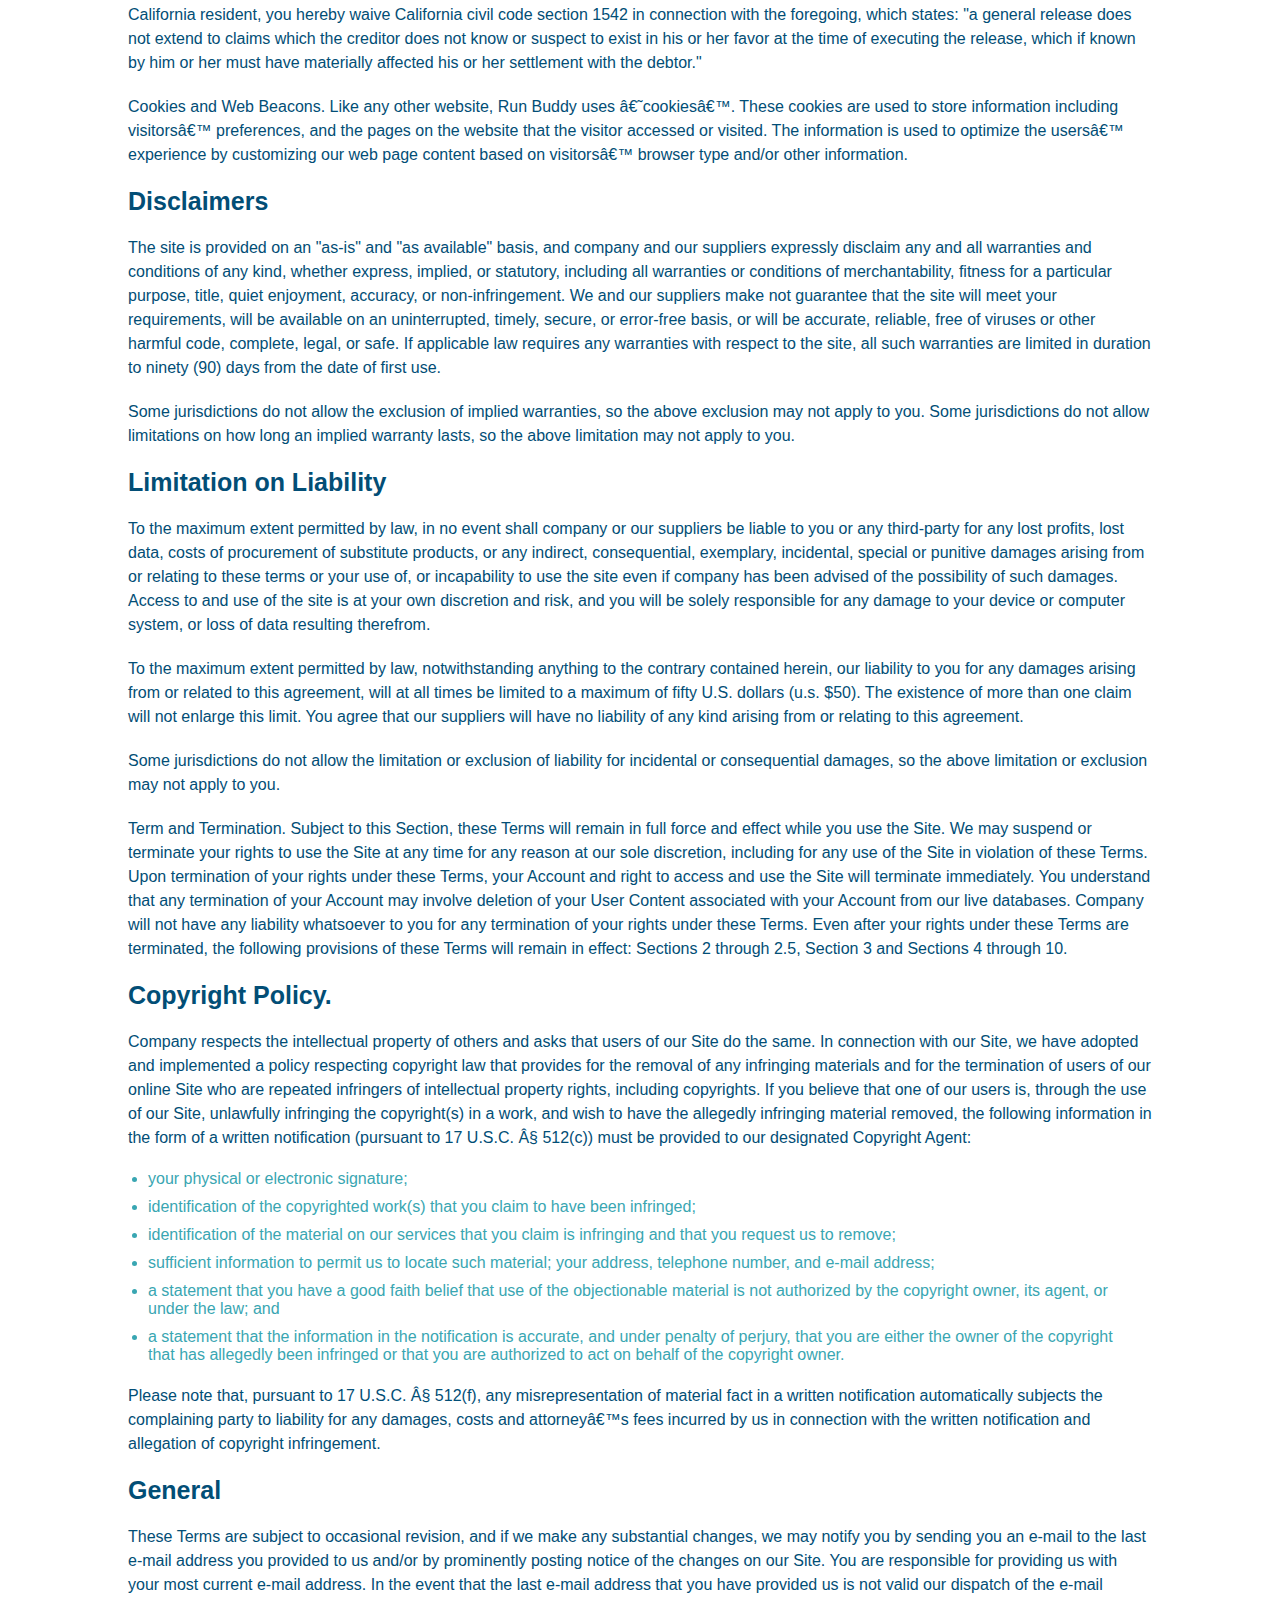
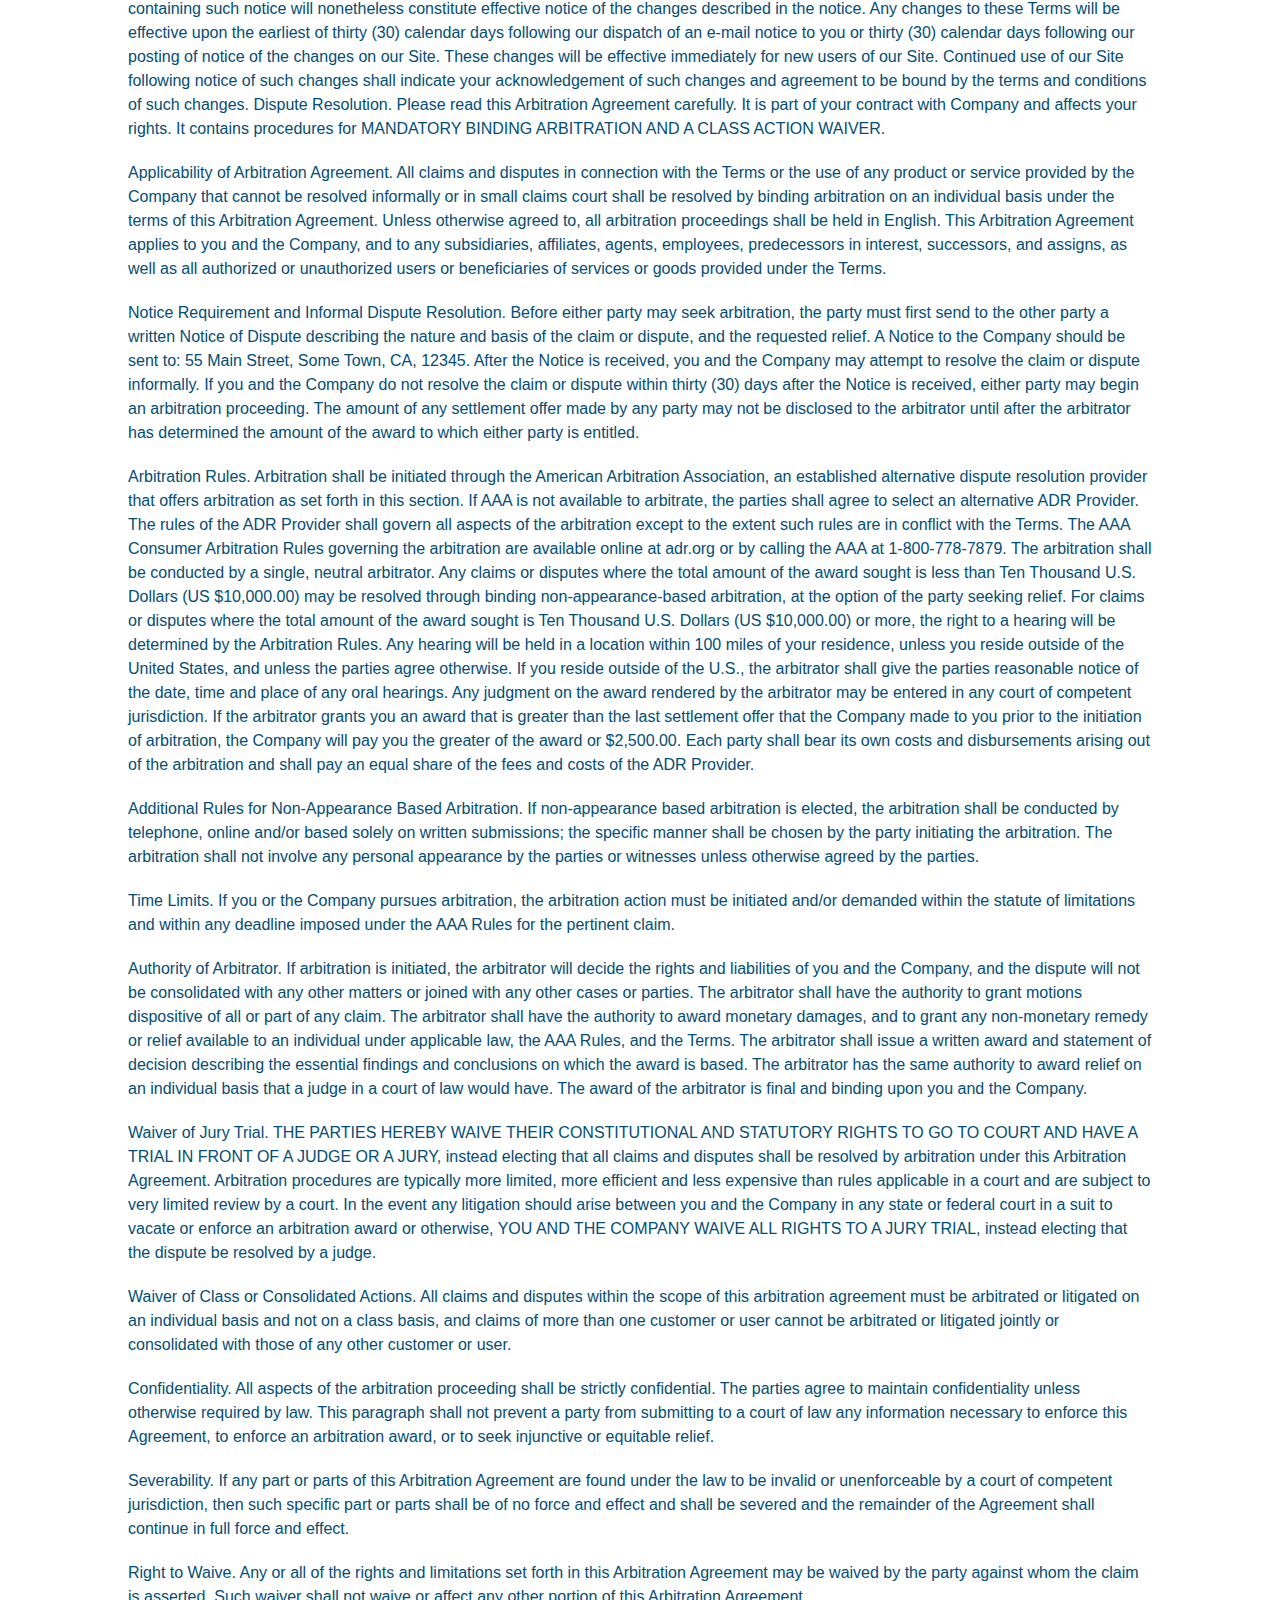
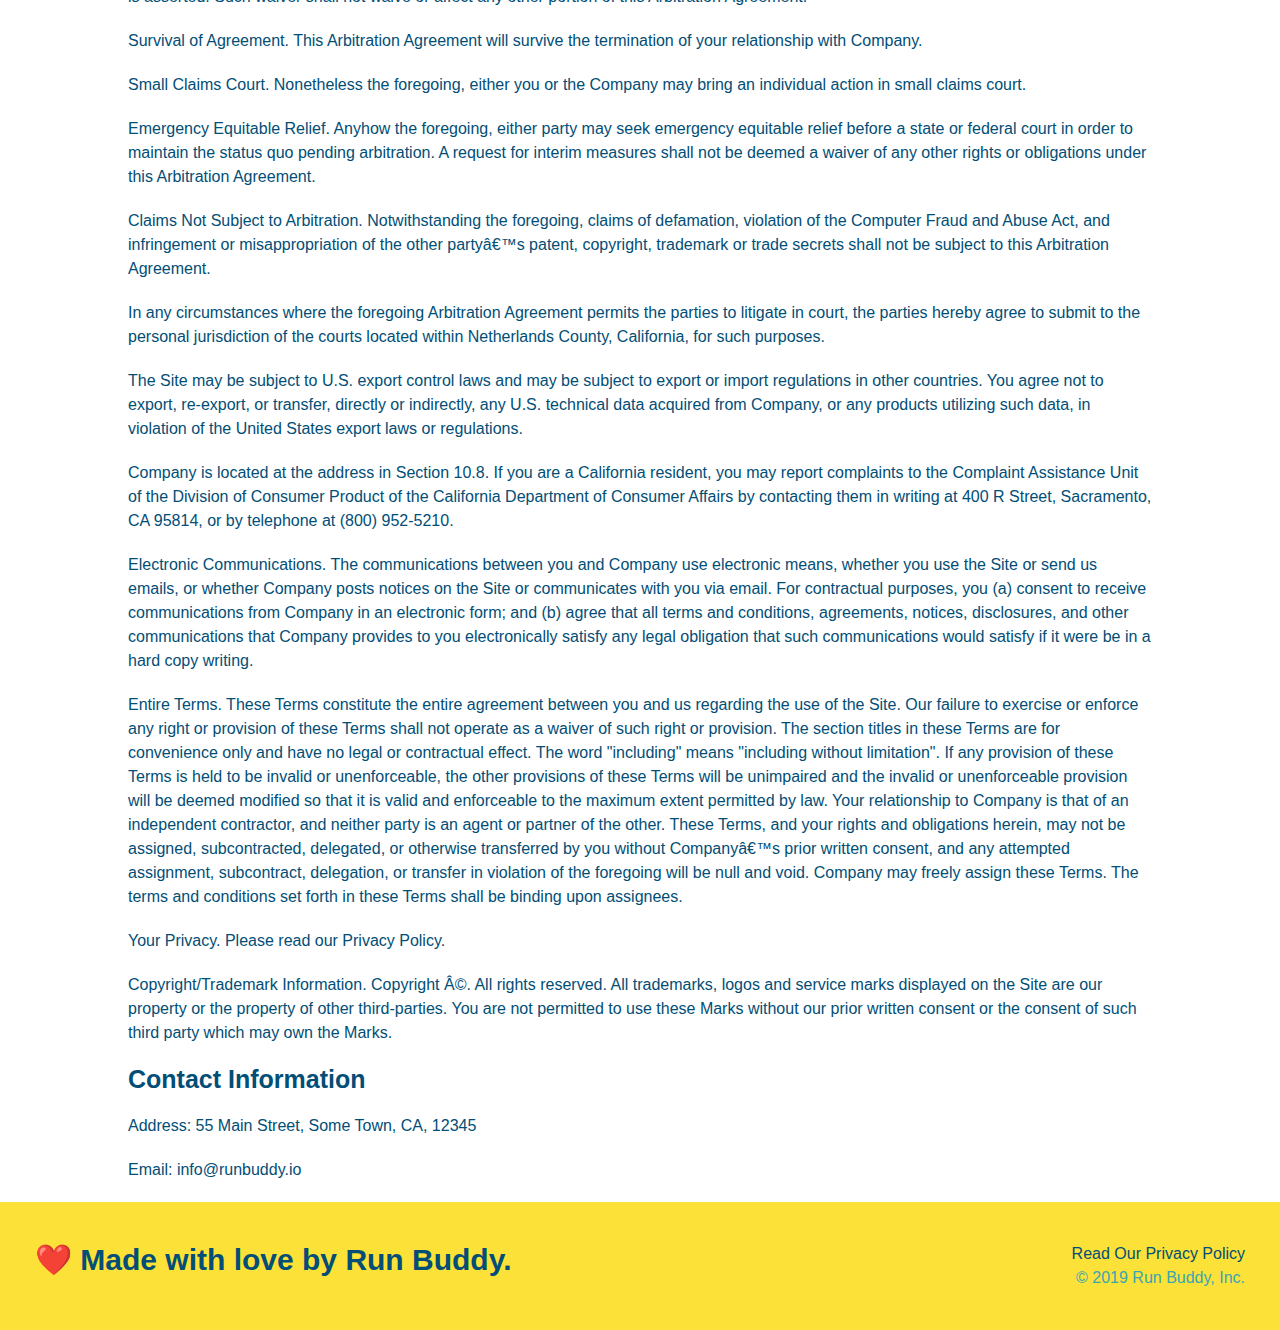
==== commit 0229c12f: "added css layout for media queries" ====
--- a/privacy-policy.html
+++ b/privacy-policy.html
@@ -2,6 +2,7 @@
 <html lang="en">
     <head>
         <meta charset="UTF-8"/>
+        <meta name="viewport" content="width=device-width", initial-scale="1.0"/>
         <title>Privacy Policy - Run Buddy</title>
         <link rel="stylesheet" href="./assets/css/style.css"/>
         <link rel="stylesheet" href="./assets/css/secondary-styles.css"/>
--- a/assets/css/style.css
+++ b/assets/css/style.css
@@ -13,6 +13,9 @@
 header {
     padding: 20px 35px;
     background-color: #39a6b2;
+    display: flex;
+    justify-content: space-between;
+    flex-wrap: wrap;
 }
 
 header h1 {
@@ -20,7 +23,7 @@
     font-size: 36px;
     color: #fce138;
     margin: 0;
-    display: inline;
+   
 }
 
 header a {
@@ -29,18 +32,22 @@
 }
 
 header nav {
-    float: right;
+    
     margin: 7px 0;
 }
 
-header nav ul li {
-    display: inline;
+header nav ul {
+    display: flex;
+    flex-wrap: wrap;
+    justify-content: space-between;
+    align-items: center;
+    list-style: none;
 }
 
 header nav ul li a {
-    margin: 0 30px;
+    padding: 10px 15px;
     font-weight: lighter;
-    font-size: 22px;
+    font-size: 1.5vw;
 }
 /* end of header */
 
@@ -50,17 +57,20 @@
     background-color: #fce138;
     width: 100%;
     padding: 40px 35px;
+    display: flex;
+    justify-content: space-between;
+    flex-wrap: wrap;
 }
 
 footer h2 {
-    display: inline;
+    
     color: #024e76;
     font-size: 30px;
     margin: 0;
 }
 
 footer div {
-    float: right;
+    
     line-height: 1.5;
     text-align: right;
 }
@@ -74,21 +84,21 @@
 /* hero */
 .hero {
     background-image: url("../images/hero-bg.jpg");
-    height: 600px;
     background-size: cover;
     background-position: center;
-    position: relative;
+    display: flex;
+    justify-content: center;
+    flex-wrap: wrap;
+    align-items: flex-start;
 }
 
 .hero-form {
     color: #024e76;
     background-color: #fce138;
     padding: 20px;
-    width: 500px;
     border: solid 3px #024e76;
-    position: absolute;
-    bottom: 120px;
-    right: 140px;
+    width: 40%;
+    margin: 3.5%;
 }
 
 .hero-form h3 {
@@ -121,13 +131,26 @@
     width: 100%;
     margin-bottom: 15px;
 }
+
+.hero-cta {
+    width: 35%;
+    text-align: right;
+    margin: 3.5%;
+    color: #fff;
+    font-size: 18px;
+    line-height: 1.2;
+}
+
+.hero-cta h2 {
+    font-style: italic;
+    font-size: 55px;
+    color: #fce138;
+}
 /* end of hero */
 
 
 /* what we do/what you do */ 
-.intro {
-    text-align: center;
-}
+
 
 .intro p {
     line-height: 1.7;
@@ -135,44 +158,69 @@
     width: 80%;
     font-size: 20px;
     margin: 0 auto;
+    text-align: center;
 }
 
 .steps {
+    background: #fce138;
+}
+
+.step-info {
+    flex: 2 70%;
+    display: flex;
+    flex-wrap: wrap;
+    align-items: center;
+}
+
+.step-img {
+    flex: 1 12%;
+    margin-right: 20px;
+}
+
+.step-text {
+    flex: 12;
+}
+
+.step-img img {
+    max-width: 100%;
+}
+
+.step {
+    margin: 50px auto;
+    padding-bottom: 50px;
+    width: 80%;
+    border-bottom: 1px solid #39a6b2;
+    display: flex;
+    flex-wrap: wrap;
+    align-items: center;
+    justify-content: space-between;
+}
+
+.step h3 {
+    color: #024e76;
+    font-size: 46px;
+    flex: 1 30%;
+}
+
+.step-text p {
+    color: #39a6b2;
+    font-size: 18px;
+}
+
+.step-text h4 {
+    font-size: 26px;
+    line-height: 1.5;
+    color: #024e76;
+}
+
+.section-title {
+    font-size: 48px;
+    color: #024e76;
+    border-bottom: 3px solid;
+    padding-bottom: 20px;
     text-align: center;
-    background: #fce138;
-}
-
-.steps div {
-    margin-bottom: 80px;
-}
-
-.steps img {
-    width: 15%;
-    margin: 10px 0;
-}
-
-.steps h3 {
-    color: #024e76;
-    font-size: 46px;
-    margin-top: 10px;
-}
-
-.steps p {
-    color: #39a6b2;
-    font-size: 23px;
-}
-
-.steps span {
-    font-size: 38px;
-}
-
-.section-title {
-    font-size: 55px;
-    color: #024e76;
-    margin-bottom: 35px;
-    padding: 0px 100px 20px 100px;
-    display: inline-block;
-    border-bottom: 3px solid;
+    margin: 0 auto 35px auto;
+    width: 50%;
 }
 
 .primary-border {
@@ -187,26 +235,27 @@
 
 /* trainers */
 .trainers {
-    text-align: center;
+    width: 100%;
+    margin: 0 auto;
+    display: flex;
+    flex-wrap: wrap;
+    justify-content: space-around;
 }
 
 .trainer {
-    width: 900px;
-    margin: 0 auto 30px auto;
+    flex: 1;
+    margin: 20px;
     background: #024e76;
     color: #fce138;
-    overflow: auto;
 }
 
 .trainer img {
-    width: 35%;
-    float: left;
+    width: 100%;
 }
 
 .trainer-bio {
-    padding: 35px;
-    float: left;
-    width: 65%;
+    padding: 25px;
+    line-height: 1.3;
 }
 
 .text-left {
@@ -218,26 +267,23 @@
 }
 
 .trainer-bio h3 {
-    font-size: 32px;
-    margin-bottom: 8px;
+    font-size: 28px;
 }
 
 .trainer-bio h4 {
     font-weight: lighter;
-    font-size: 26px;
-    margin-bottom: 25px;
+    font-size: 22px;
+    margin-bottom: 15px;
 }
 
 .trainer-bio p {
     font-size: 17px;
-    line-height: 1.3;
 }
 /* trainers end */
 
 
 /* reach out */
 .contact {
-    text-align: center;
     background: #024e76;
 }
 
@@ -245,17 +291,22 @@
     color: #fce138;
 }
 
+.contact-info {
+    display: flex;
+    justify-content: space-between;
+    flex-wrap: wrap;
+}
+
+.contact-info > * {
+    flex: 1;
+    margin: 15px;
+}
+
 .contact-info iframe {
-    width: 400px;
     height: 400px;
 }
 
 .contact-info div {
-    width: 410px;
-    display: inline-block;
-    vertical-align: top;
-    text-align: left;
-    margin: 30px 0 0 60px;
     color: white;
 }
 
@@ -267,13 +318,57 @@
 .contact-info p, .contact-info address {
     margin: 20px 0;
     line-height: 1.5;
-    font-size: 20px;
+    font-size: 16px;
     font-style: normal;
 }
 
+.contact-form input, .contact-form textarea {
+    border: 1px solid #024e76;
+    display: block;
+    padding: 7px 15px;
+    font-size: 16px;
+    color: #024e76;
+    width: 100%;
+    margin-bottom: 15px;
+    margin-top: 5px;
+}
+
+.contact-form button {
+    width: 100%;
+    border: none;
+    background: #fce138;
+    color: #024e76;
+    text-align: center;
+    padding: 15px 0;
+    font-size: 16px;
+}
+
 .contact-info a {
     color: #fce138;
 }
+
 section {
     padding: 60px;
+}
+
+.flex-row {
+    display: flex;
+}
+
+/* media query for smaller desktop screens and smaller */
+
+@media screen and (max-width: 980px) {
+   
+}
+
+/* media query for tablets and smaller */
+
+@media screen and (max-width: 768px) {
+    
+}
+
+/* media query for mobile phones and smaller */
+
+@media screen and (max-width: 575px) {
+    
 }